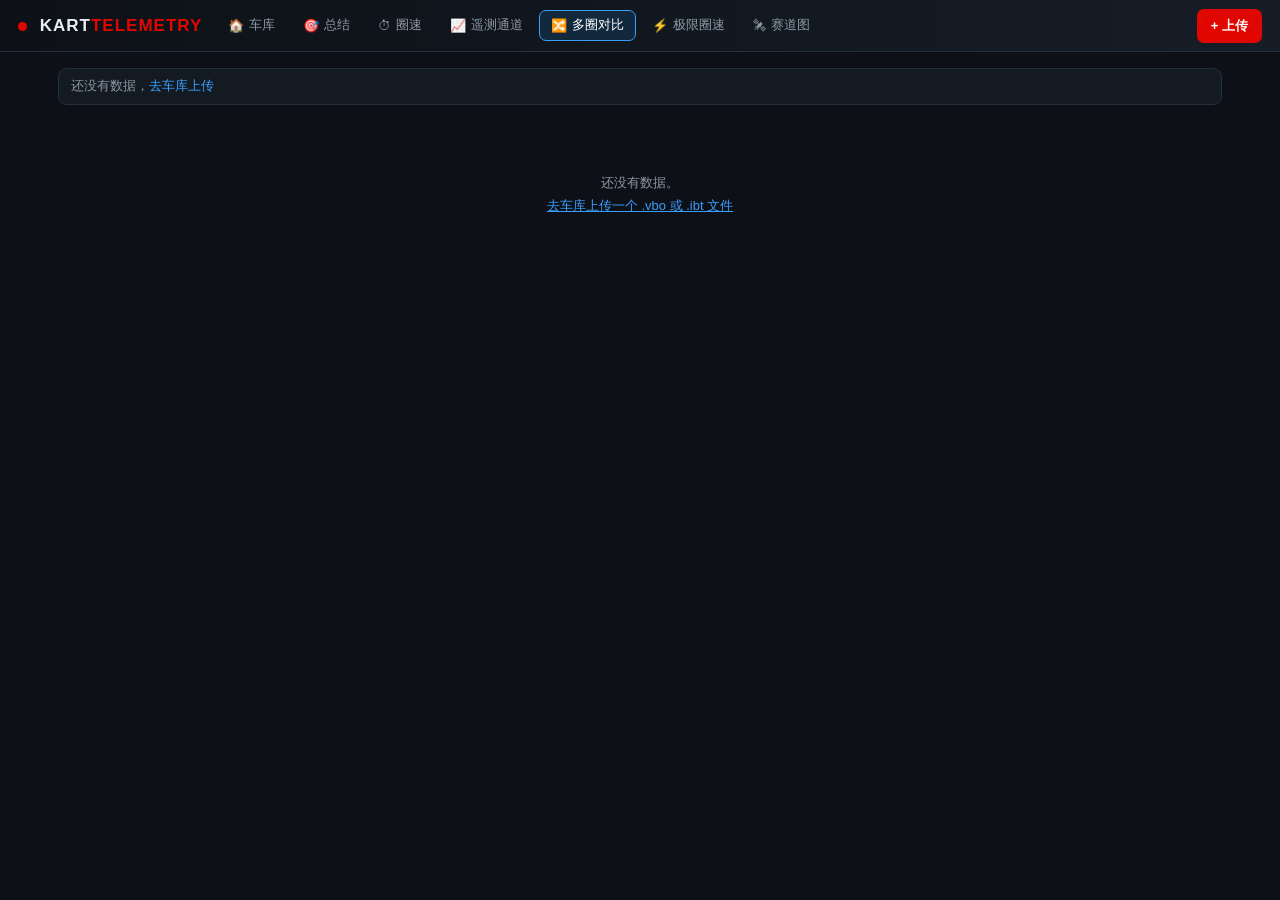
==== compare.html @ 150ec2c9 "v32: 赛道指纹(Fourier 形状描述子)——VBOX 无名会话自动按场地分组 - core.js: 新增赛道指纹段。取首尾闭合最好的有效圈 → 经纬度投影米坐标 →   按弧长重采样 64 点" ====
<!DOCTYPE html>
<html lang="zh">
<head>
<meta charset="utf-8">
<meta name="viewport" content="width=device-width,initial-scale=1">
<title>多圈对比 · Kart Telemetry</title>
<link rel="stylesheet" href="style.css?v=32">
</head>
<body class="mpage">
<header class="topbar">
  <div class="brand"><span class="dot"></span> KART<span class="accent">TELEMETRY</span></div>
  <nav id="pagenav" class="pagenav"></nav>
  <div class="grow"></div>
  <label class="dropbtn">+ 上传<input id="fileInput" type="file" accept=".vbo,.ibt" multiple></label>
</header>

<div class="pagewrap">
  <div id="loaderr" style="display:none"></div>
  <div id="sessbar" class="sessbar"></div>
  <div id="content"></div>
</div>

<script src="core.js?v=32"></script>
<script src="compare.js?v=32"></script>
</body>
</html>
---- style.css ----
:root{
  --bg:#0d1117; --bg2:#131a22; --bg3:#1a232e; --line:#26303c;
  --txt:#e6edf3; --mut:#8b98a5; --accent:#e10600; --accent2:#22d3ee;
  --green:#3fb950; --amber:#e3a008; --blue:#3b9eff;
}
*{box-sizing:border-box}
html,body{margin:0;min-height:100%;background:var(--bg);color:var(--txt);
  font-family:-apple-system,"PingFang SC","Microsoft YaHei",Segoe UI,Roboto,sans-serif;
  font-size:13px;-webkit-text-size-adjust:100%;overscroll-behavior:none}
/* 滚动：不设置任何 overflow（保持默认 visible），内容流式撑高页面，
   视口滚动交给浏览器默认行为——所有浏览器都有效，不依赖 :has()。
   老的 overflow:hidden 已从 html/body 移除；若未来要"应用内单页"布局，
   把 overflow:hidden 加在具体容器上，别放回 html/body。 */
body.mpage{min-height:100vh}
.topbar{height:52px;display:flex;align-items:center;gap:14px;padding:0 18px;
  background:linear-gradient(90deg,#0d1117,#161d27);border-bottom:1px solid var(--line)}
.menubtn{background:var(--bg3);color:var(--txt);border:1px solid var(--line);
  border-radius:7px;font-size:17px;line-height:1;padding:7px 11px;cursor:pointer}
.menubtn:active{background:var(--line)}
.brand{font-weight:800;font-size:17px;letter-spacing:1px}
.brand .dot{display:inline-block;width:9px;height:9px;border-radius:50%;background:var(--accent);margin-right:7px;vertical-align:middle}
.brand .accent{color:var(--accent)}
.tagline{color:var(--mut);font-size:12px}
.grow{flex:1}
.dropbtn{position:relative;overflow:hidden;background:var(--accent);color:#fff;font-weight:700;padding:8px 14px;border-radius:7px;cursor:pointer;font-size:13px;display:inline-block}
.dropbtn:hover{filter:brightness(1.1)}
.dropbtn input{position:absolute;inset:0;opacity:.01;width:100%;height:100%;cursor:pointer}
.locatebtn{background:var(--bg3);color:var(--txt);border:1px solid var(--line);font-weight:700;padding:8px 14px;border-radius:7px;cursor:pointer;font-size:13px;transition:.12s}
.locatebtn:hover{border-color:var(--accent2);color:#fff}
.locatebtn.busy{opacity:.6;cursor:wait}

/* 布局：内容全宽；侧栏做成左上角抽屉，点 ☰ 展开（桌面/手机一致） */
.layout{display:grid;grid-template-columns:1fr;height:calc(100% - 52px);position:relative}
.sidebar{position:absolute;top:0;bottom:0;left:0;width:min(84vw,300px);z-index:900;
  transform:translateX(-100%);transition:transform .22s ease;
  box-shadow:0 0 30px rgba(0,0,0,.6);background:var(--bg2);border-right:1px solid var(--line);
  display:flex;flex-direction:column;overflow:hidden}
.layout.nav-open .sidebar{transform:translateX(0)}
.sidehead{padding:12px 14px;font-weight:700;font-size:13px;border-bottom:1px solid var(--line);display:flex;align-items:center;gap:8px}
.badge{background:var(--bg3);color:var(--mut);border-radius:10px;padding:1px 8px;font-size:11px}
.dropzone{margin:12px;border:1.5px dashed var(--line);border-radius:10px;padding:18px;text-align:center;color:var(--mut);transition:.15s}
.dropzone.over{border-color:var(--accent);color:var(--txt);background:#1b1113}
.dzinner{font-size:12px}
.sesslist{flex:1;overflow-y:auto;padding:0 10px 10px}
.emptyhint{color:var(--mut);font-size:12px;text-align:center;padding:24px 18px;line-height:1.7}
.sess{background:var(--bg3);border:1px solid var(--line);border-radius:9px;padding:11px 12px;margin-bottom:9px;cursor:pointer;transition:.12s;position:relative}
.sess:hover{border-color:#3a4655}
.sess.active{border-color:var(--accent);box-shadow:0 0 0 1px var(--accent) inset}
.sess .sname{font-weight:700;font-size:13.5px;display:flex;justify-content:space-between;align-items:center}
.sess .sdate{color:var(--mut);font-size:11px;margin-top:3px}
.sess .sstat{display:flex;gap:12px;margin-top:8px;font-size:11px;color:var(--mut)}
.sess .sstat b{color:var(--txt);font-size:13px}
.sess .strack{position:absolute;top:11px;right:12px;font-size:10px;color:var(--mut)}
.src{font-style:normal;font-size:9.5px;font-weight:700;border-radius:4px;padding:1px 5px;margin-left:2px;vertical-align:middle}
.src.iracing{background:rgba(255,90,77,.18);color:#ff8a80;border:1px solid rgba(255,90,77,.4)}
.src.vbo{background:rgba(34,211,238,.14);color:#67e8f9;border:1px solid rgba(34,211,238,.35)}
.dhead h2 .src{font-size:11px;padding:2px 7px}

.mainwrap{position:relative;height:100%;background:var(--bg2);overflow:hidden}
.panel{height:100%;overflow-y:auto}
/* 遮罩：fixed 定位，不参与 grid；手机抽屉打开时显示 */
.scrim{position:fixed;inset:0;z-index:850;background:rgba(0,0,0,.5);
  opacity:0;pointer-events:none;transition:opacity .22s}
.layout.nav-open .scrim{opacity:1;pointer-events:auto}
/* 右上角小地图浮窗 */
.mapmod{position:absolute;top:14px;right:14px;width:320px;height:236px;z-index:600;
  background:var(--bg2);border:1px solid var(--line);border-radius:11px;overflow:hidden;
  box-shadow:0 8px 26px rgba(0,0,0,.55)}
.mapmod.expanded{width:min(74vw,860px);height:min(74vh,580px);top:14px;right:14px}
.mmhead{position:absolute;top:0;left:0;right:0;height:34px;z-index:520;
  display:flex;align-items:center;justify-content:space-between;padding:0 10px;
  background:linear-gradient(180deg,#1a232e,#131a22);border-bottom:1px solid var(--line)}
.mmtitle{font-weight:700;font-size:12px;color:var(--txt)}
.mmtools{display:flex;gap:6px}
/* 关键：这条规则只对老单页布局右上角小地图模块（.mapmod 内部）生效。
   之前用 #map 全局选择器，导致 track.html 的整页大地图也被设成 absolute
   并用 inset 撑满 .mapmod（不存在），结果脱离文档流被父容器裁成一条窄带。
   多页面架构下 track.html 的 #map 是 block 元素，由 .bigmap{height:440px}
   控制高度，Leaflet 自己设的 .leaflet-container{position:relative} 生效。 */
.mapmod #map{position:absolute;inset:34px 0 0 0;background:#000}
.mapbadge{position:absolute;left:10px;top:44px;z-index:500;background:rgba(13,17,23,.82);
  border:1px solid var(--line);border-radius:7px;padding:5px 9px;font-size:11px;color:var(--mut)}
.mypos{position:absolute;left:10px;top:84px;z-index:500;background:rgba(13,17,23,.92);
  border:1px solid var(--accent2);border-radius:8px;padding:8px 11px;font-size:11px;color:var(--txt);
  display:none;max-width:220px;line-height:1.5}
.mypos .mlat{color:var(--accent2);font-weight:700;margin-bottom:2px}
.mypos .merr{color:var(--amber);margin-top:2px}
.mypos .mdist{color:var(--mut);margin-top:5px}
.locpin{position:relative;width:16px;height:16px}
.locdot{position:absolute;left:0;top:0;width:16px;height:16px;border-radius:50%;background:var(--accent2);
  border:3px solid #fff;box-shadow:0 0 7px rgba(34,211,238,.9);box-sizing:border-box}
.locring{position:absolute;left:0;top:0;width:16px;height:16px;border-radius:50%;border:2px solid var(--accent2);
  box-sizing:border-box;transform-origin:center;animation:locpulse 1.8s ease-out infinite}
@keyframes locpulse{0%{transform:scale(1);opacity:.9}100%{transform:scale(3.6);opacity:0}}
.leaflet-popup-content{font-size:12px}
/* 从极限圈速页跳过来要重点看的赛道段 */
/* top:46px = 刚好落在 .maphead（约 44px 高）下面的地图区，盖住 .maphint 和 .mapbadge */
.focusbar{position:absolute;left:8px;right:8px;top:46px;z-index:950;
  background:rgba(12,14,20,.92);border:1px solid rgba(225,6,0,.55);border-radius:9px;
  padding:7px 10px;font-size:12px;color:#e8ecf4;line-height:1.6;
  box-shadow:0 3px 14px rgba(0,0,0,.45);pointer-events:auto}
.focusbar .mut{color:var(--mut);font-size:11px}
.mut{color:var(--mut)}
/* 页面内的次要文字（与 focusbar 里的 .mut 通用） */
/* 地图滚轮缩放：默认把滚轮让给页面，点一下地图才"接管"滚轮。
   .maphint 是提示条，必须 pointer-events:none，否则会挡住拖拽/点击。 */
.leaflet-container{position:relative}
.leaflet-container .maphint{position:absolute;left:50%;top:8px;transform:translateX(-50%);
  z-index:900;pointer-events:none;white-space:nowrap;
  background:rgba(12,14,20,.82);color:#e8ecf4;border:1px solid rgba(255,255,255,.18);
  padding:4px 10px;border-radius:999px;font-size:11.5px;line-height:1.5;
  box-shadow:0 2px 10px rgba(0,0,0,.35)}
.leaflet-container.wheelon .maphint{display:none}
.leaflet-container.wheelon::after{content:'';position:absolute;inset:0;z-index:880;
  pointer-events:none;border:2px solid rgba(255,210,63,.9);border-radius:2px}
.legend{position:absolute;right:10px;bottom:10px;z-index:500;background:rgba(13,17,23,.82);
  border:1px solid var(--line);border-radius:7px;padding:6px 9px;display:flex;align-items:center;gap:8px;font-size:11px;color:var(--mut)}
.legend .grad{width:96px;height:9px;border-radius:5px;
  background:linear-gradient(90deg,#2b6cb0,#16c0c0,#3fb950,#e3a008,#e10600)}
.alignbox{position:absolute;left:10px;bottom:10px;z-index:510;background:rgba(13,17,23,.95);
  border:1px solid var(--line);border-radius:9px;padding:10px 12px;width:248px;display:none}
.alignbox.show{display:block}
.atitle{font-weight:700;font-size:12px;margin-bottom:8px}
.arow{display:flex;align-items:center;gap:8px;margin-bottom:6px}
.arow label{width:30px;color:var(--mut);font-size:11px}
.arow input{flex:1;background:var(--bg);border:1px solid var(--line);color:var(--txt);border-radius:6px;padding:5px 7px;font-size:12px}
.abtns{display:flex;gap:6px;margin-top:4px}
.mini{background:var(--accent);color:#fff;border:none;border-radius:6px;padding:6px 9px;font-size:11px;cursor:pointer;font-weight:600}
.mini.ghost{background:var(--bg3);color:var(--txt);border:1px solid var(--line)}
.mini:hover{filter:brightness(1.12)}
.anote{color:var(--amber);font-size:10.5px;margin-top:7px;line-height:1.5;display:none}

.panel{background:var(--bg2);overflow-y:auto}
.placeholder{color:var(--mut);text-align:center;padding:60px 20px;line-height:1.8}
.detail{padding:14px}
.summary, .secblock{margin-right:330px}
@media(max-width:1100px){.summary, .secblock{margin-right:270px}}
@media(max-width:900px){.summary, .secblock{margin-right:0}}
.dhead{display:flex;justify-content:space-between;align-items:baseline;margin-bottom:10px}
.dhead h2{margin:0;font-size:17px}
.dhead .dt{color:var(--mut);font-size:11px}
.statgrid{display:grid;grid-template-columns:repeat(3,1fr);gap:8px;margin-bottom:14px}
.stat{background:var(--bg3);border:1px solid var(--line);border-radius:8px;padding:9px 6px;text-align:center}
.stat .v{font-size:16px;font-weight:800}
.stat .k{font-size:10.5px;color:var(--mut);margin-top:2px}
.secblock{margin-bottom:16px}
.secblock h3{font-size:12.5px;margin:0 0 8px;color:var(--accent2);border-left:3px solid var(--accent2);padding-left:8px}
.laplist{max-height:200px;overflow-y:auto}
.lap{display:flex;align-items:center;gap:8px;padding:5px 4px;border-bottom:1px solid #1c2530}
.lap .ln{width:26px;color:var(--mut);font-size:11px}
.lap .lbar{flex:1;height:14px;background:var(--bg3);border-radius:4px;overflow:hidden;position:relative}
.lap .lfill{height:100%;background:linear-gradient(90deg,#3b9eff,#22d3ee)}
.lap.best .lfill{background:linear-gradient(90deg,#e10600,#ff5a4d)}
.lap .lt{width:52px;text-align:right;font-variant-numeric:tabular-nums;font-size:12px}
.lap.best .lt{color:var(--accent);font-weight:800}
.ctab{width:100%;border-collapse:collapse;font-size:11.5px}
.ctab th{color:var(--mut);text-align:center;padding:5px 3px;border-bottom:1px solid var(--line);font-weight:600}
.ctab td{border-bottom:1px solid #1c2530;padding:5px 3px;text-align:center}
.ctab td.b{color:var(--accent2);font-weight:700}
.ctab.ev{font-size:11px}
.ctab.ev td,.ctab.ev th{padding:3px 5px}
.ctab tr.on{background:rgba(59,158,255,.16)}
/* 横向滚动的表格容器（移动端宽表不溢出） */
.tscroll{overflow-x:auto;-webkit-overflow-scrolling:touch}
.neg{color:#e10600;font-weight:700}
.pos{color:#2ecc71;font-weight:700}
.evwrap{display:flex;gap:14px;flex-wrap:wrap;margin-top:4px}
.evcol{flex:1;min-width:250px}
.evcol h4{margin:0 0 6px;font-size:12px;color:var(--txt);font-weight:600}
.lapsel{margin-left:8px;background:var(--panel);color:var(--txt);border:1px solid var(--line);border-radius:6px;padding:3px 7px;font-size:12px;vertical-align:middle}
canvas.chart{width:100%;background:var(--bg);border:1px solid var(--line);border-radius:8px;display:block}
.cmpchips{display:flex;flex-wrap:wrap;gap:6px;margin-bottom:8px}
.chip{border:1px solid var(--line);background:var(--bg2);color:var(--mut);border-radius:14px;padding:3px 11px;
  font-size:12px;cursor:pointer;opacity:.45;transition:.15s;font-variant-numeric:tabular-nums}
.chip::before{content:'';display:inline-block;width:8px;height:8px;border-radius:50%;background:var(--c);
  margin-right:6px;vertical-align:middle}
.chip.on{opacity:1;color:#fff;border-color:var(--c);box-shadow:0 0 0 1px var(--c) inset}
.chip:hover{opacity:.85}

/* 踏板图控制条 */
.pedctrl{display:flex;flex-wrap:wrap;gap:6px 16px;align-items:center;margin:0 0 8px}
.pcgroup{display:flex;flex-wrap:wrap;gap:5px;align-items:center}
.pclabel{font-size:11px;color:var(--mut);margin-right:2px}
.pbtn{border:1px solid var(--line);background:var(--bg2);color:var(--mut);border-radius:14px;
  padding:3px 10px;font-size:11.5px;cursor:pointer;transition:.14s;white-space:nowrap;
  -webkit-tap-highlight-color:transparent}
.pbtn:hover{border-color:#3d4b5c;color:var(--txt)}
.pbtn.on{background:#122a3d;border-color:var(--c,#3b9eff);color:#fff;box-shadow:0 0 0 1px var(--c,#3b9eff) inset}
.pbtn.ov::before{content:'';display:inline-block;width:7px;height:7px;border-radius:50%;
  background:var(--c);margin-right:5px;vertical-align:middle}
.pbtn.ov{opacity:.5}
.pbtn.ov.on{opacity:1}
#chartPedal{cursor:crosshair;touch-action:none}
.adv{background:#1b1407;border:1px solid #3a2c0c;border-left:3px solid var(--amber);border-radius:8px;padding:10px 12px;margin-top:6px}
.adv ul{margin:6px 0;padding-left:16px;line-height:1.65;font-size:12px}
.adv li{margin-bottom:5px}
.adv b{color:var(--amber)}
.grades{font-weight:800}
.satnote{font-size:11px;color:var(--mut);margin-top:6px;line-height:1.5}
::-webkit-scrollbar{width:9px;height:9px}
::-webkit-scrollbar-thumb{background:#2a3543;border-radius:5px}
::-webkit-scrollbar-track{background:transparent}

/* ================= 中等屏：收窄 ================ */
@media(max-width:1100px){
  .mapmod{width:260px;height:210px}
  .summary,.secblock{margin-right:270px}
}

/* ================= 平板 / 竖屏 ================ */
@media(max-width:820px){
  .tagline{display:none}
  .topbar{gap:10px;padding:0 12px}
  .summary,.secblock{margin-right:0}
  /* 地图浮窗缩小并靠右上，不遮挡内容 */
  .mapmod{width:220px;height:180px;top:10px;right:10px}
  .mapmod.expanded{width:calc(100vw - 20px);height:60vh;top:10px;right:10px;left:10px}
  .statgrid{grid-template-columns:repeat(3,1fr)}
  .evwrap{flex-direction:column;gap:16px}
  .evcol{min-width:0}
}

/* ================= 手机端 ================ */
@media(max-width:680px){
  /* 顶栏：紧凑，定位按钮只留图标 */
  .topbar{height:50px;gap:8px;padding:0 10px}
  .brand{font-size:15px;letter-spacing:.5px}
  .brand .dot{width:7px;height:7px;margin-right:5px}
  .locatebtn .btxt{display:none}
  .locatebtn::after{content:'📍'}
  .locatebtn,.dropbtn{padding:8px 11px;font-size:12px}

  .sidehead{padding:14px}
  .dropzone{margin:10px;padding:14px}
  .sess{padding:13px 12px}              /* 更大的点击区 */
  .sess .sstat{gap:10px;flex-wrap:wrap}

  /* 地图：全宽条，手指友好 */
  /* 地图：全宽条，手指友好（文档流内，随内容滚动） */
  .mainwrap{overflow-y:auto;-webkit-overflow-scrolling:touch}
  .panel{height:auto;overflow:visible}
  .mapmod{position:relative;top:auto;right:auto;width:auto;height:210px;z-index:1;
    margin:10px 12px 0;border-radius:10px;box-shadow:none;border:1px solid var(--line)}
  .mapmod.expanded{height:70vh;margin:10px 12px 0}
  .mmhead{height:36px;padding:0 10px}
  .mini{padding:8px 12px;font-size:12px}   /* 触摸目标 >=32px */
  #map{inset:36px 0 0 0}
  .mapbadge{left:8px;top:44px;font-size:10px;padding:4px 8px}
  .mypos{left:8px;top:82px;max-width:calc(100% - 16px)}
  .legend{right:8px;bottom:8px;padding:5px 8px}
  .legend .grad{width:70px}
  .alignbox{left:8px;right:8px;width:auto;bottom:8px}

  /* 内容：单列、加内边距 */
  .panel{padding:0}
  .detail{padding:12px}
  .statgrid{grid-template-columns:repeat(2,1fr);gap:7px}
  .stat .v{font-size:15px}
  .secblock{margin-bottom:14px}
  .secblock h3{font-size:12px}
  .dhead h2{font-size:15px}
  .dhead{flex-direction:column;align-items:flex-start;gap:2px}

  /* 表格横向滚动 */
  .ctab{font-size:11px}
  .ctab th,.ctab td{padding:6px 5px;white-space:nowrap}
  .evcol{min-width:0}
  .evwrap{gap:14px}
  .evcol h4{font-size:12px}

  /* 圈块 / 下拉：保证 >=44px 触摸目标 */
  .chip{min-height:36px;padding:8px 14px;font-size:12.5px;
    display:inline-flex;align-items:center;border-radius:18px}
  .cmpchips{gap:8px}
  .lapsel{min-height:36px;padding:7px 10px;font-size:13px}

  /* 图表高度自适应（踏板图用内联高度，走高清重绘，不受此规则影响） */
  canvas.chart{height:auto;min-height:210px}
  .placeholder{padding:40px 16px}

  /* 踏板图控制条：手机上保证触摸目标够大 */
  .pedctrl{gap:8px 12px}
  .pbtn{min-height:36px;padding:7px 13px;font-size:12.5px;border-radius:18px;
    display:inline-flex;align-items:center}
  .pclabel{font-size:11.5px}
}

/* ================= 超窄屏 ================ */
@media(max-width:400px){
  .statgrid{grid-template-columns:repeat(2,1fr)}
  .stat .v{font-size:14px}
  .stat .k{font-size:9.5px}
  .brand{font-size:14px}
  .mapmod{height:190px}
}

/* 触摸设备：去掉 hover 残留态 */
@media(hover:none){
  .sess:hover{border-color:var(--line)}
  .locatebtn:hover{border-color:var(--line);color:var(--txt)}
  .chip:hover{opacity:1}
}

/* ================================================================
   多页面架构（Garage61 风格：一个页面只干一件事）
   ================================================================ */
body.mpage{overflow:auto;height:auto}
.mpage .topbar{position:sticky;top:0;z-index:200}
.pagewrap{max-width:1200px;margin:0 auto;padding:16px 18px 64px}

/* 顶部页面导航 */
.pagenav{display:flex;gap:4px;flex-wrap:wrap;align-items:center}
.navitem{display:inline-flex;align-items:center;gap:5px;padding:6px 11px;border-radius:7px;
  color:var(--mut);text-decoration:none;font-size:12.5px;border:1px solid transparent;
  white-space:nowrap;transition:.14s;-webkit-tap-highlight-color:transparent}
.navitem:hover{background:var(--bg3);color:var(--txt)}
.navitem.on{background:#12283d;border-color:var(--blue);color:#fff}
.navitem .ni{font-size:13px;line-height:1}

/* 会话条 */
.sessbar{display:flex;align-items:center;gap:12px;flex-wrap:wrap;
  background:var(--bg2);border:1px solid var(--line);border-radius:9px;
  padding:9px 12px;margin-bottom:14px}
.sbsel{background:var(--bg3);color:var(--txt);border:1px solid var(--line);
  border-radius:7px;padding:6px 10px;font-size:13px;max-width:100%;min-width:220px}
.sbsel.on{border-color:#ffd23f;color:#ffd23f;display:inline-flex;align-items:center;justify-content:center}
.sbmeta{color:var(--mut);font-size:12px;display:flex;align-items:center;gap:8px;flex-wrap:wrap}
.sbmeta b{color:var(--txt);font-variant-numeric:tabular-nums}
.sbempty{color:var(--mut);font-size:12.5px}
.sbempty a{color:var(--blue);text-decoration:none}
.sbempty a:hover{text-decoration:underline}

/* 卡片 */
.card{background:var(--bg2);border:1px solid var(--line);border-radius:10px;
  padding:14px 16px;margin-bottom:14px}
.card>h3{margin:0 0 4px;font-size:13px;font-weight:700;letter-spacing:.3px;
  display:flex;align-items:center;gap:10px;flex-wrap:wrap}
.card>.chint{color:var(--mut);font-size:11.5px;margin:0 0 12px;line-height:1.6}

/* 指标小卡 */
.stats{display:grid;grid-template-columns:repeat(auto-fit,minmax(126px,1fr));gap:10px;margin-bottom:14px}
.statbox{background:var(--bg2);border:1px solid var(--line);border-radius:9px;padding:11px 13px}
.statbox .v{font-size:20px;font-weight:800;font-variant-numeric:tabular-nums;line-height:1.15}
.statbox .v.gold{color:#ffd23f}
.statbox .k{font-size:11px;color:var(--mut);margin-top:3px}
.statbox .sub{font-size:10.5px;color:var(--mut);margin-top:2px}

/* 时间增减：丢时间=红，捡时间=绿 */
.d-pos{color:#ff6b6b;font-weight:700;font-variant-numeric:tabular-nums}
.d-neg{color:var(--green);font-weight:700;font-variant-numeric:tabular-nums}
.d-zero{color:var(--mut);font-variant-numeric:tabular-nums}

/* 通道图网格（遥测页：每个通道一张图，可多选） */
.chgrid{display:flex;flex-direction:column;gap:12px}
.chart-head{display:flex;align-items:center;gap:8px;margin-bottom:6px}
.chart-head .cname{font-size:12.5px;font-weight:700}
.chart-head .cunit{font-size:11px;color:var(--mut)}
.chart-head .grow{flex:1}

/* 圈选择 chips */
.lapchips{display:flex;flex-wrap:wrap;gap:6px;margin-bottom:10px}
.lapchip{border:1px solid var(--line);background:var(--bg3);color:var(--mut);
  border-radius:14px;padding:4px 11px;font-size:12px;cursor:pointer;transition:.14s;
  font-variant-numeric:tabular-nums}
.lapchip:hover{color:var(--txt)}
.lapchip.on{background:#12283d;border-color:var(--blue);color:#fff}
.lapchip.warn::after{content:' ⚠';color:var(--amber)}
.lapchip .lt{color:inherit;opacity:.65;font-size:11px;margin-left:4px}

/* 分段条形（极限圈速）——每行是可点按钮 */
.segfind{display:flex;gap:14px;align-items:flex-start}
.segmap{flex:0 0 300px;position:relative}
.segmap canvas{width:100%;height:230px;display:block;background:#0b0d12;
  border:1px solid var(--line);border-radius:9px}
.sketchhint{position:absolute;left:8px;bottom:8px;right:8px;text-align:center;
  font-size:11px;color:var(--mut);pointer-events:none}
.seglist{flex:1;min-width:0}
.segrow{display:flex;align-items:center;gap:10px;width:100%;padding:6px 8px;
  border:1px solid transparent;border-bottom:1px solid rgba(255,255,255,.05);
  background:transparent;color:inherit;font:inherit;text-align:left;cursor:pointer;border-radius:7px}
.segrow:hover{background:rgba(255,255,255,.045)}
.segrow.on{background:rgba(225,6,0,.13);border-color:rgba(225,6,0,.5)}
.segrow .segloc{width:130px;flex:0 0 130px;font-size:12px;white-space:nowrap;overflow:hidden;text-overflow:ellipsis}
.segrow .secs{display:inline-block;min-width:24px;margin-right:6px;padding:1px 5px;border-radius:4px;
  background:rgba(59,158,255,.16);color:#7dc0ff;font-size:10.5px;font-weight:700}
.segrow.on .secs{background:rgba(225,6,0,.25);color:#ff9b9b}
.segrow .segpct{width:150px;flex:0 0 150px;color:var(--mut);font-size:11px;
  font-variant-numeric:tabular-nums;white-space:nowrap;overflow:hidden;text-overflow:ellipsis}
.segrow .segbar{flex:1;min-width:50px;height:14px;background:var(--bg3);border-radius:3px;overflow:hidden;position:relative}
.segrow .segfill{height:100%;background:linear-gradient(90deg,#e10600,#ff6b6b);border-radius:3px}
.segrow .segval{width:78px;flex:0 0 78px;text-align:right;font-size:12px;font-variant-numeric:tabular-nums}
.segrow .seglap{width:44px;flex:0 0 44px;text-align:right;font-size:11px;color:var(--mut)}
/* 选中段的详情 */
.segdetail{margin-top:12px;padding:11px 13px;background:var(--bg2);border:1px solid var(--line);border-radius:9px}
.segdetail .sdhead{display:flex;align-items:center;gap:9px;flex-wrap:wrap;margin-bottom:9px}
.segdetail .sdtag{padding:2px 7px;border-radius:4px;background:rgba(59,158,255,.16);
  color:#7dc0ff;font-size:11px;font-weight:700}
.segdetail .sdpct{color:var(--mut);font-size:11.5px}
.segdetail .sdgrid{display:grid;grid-template-columns:repeat(auto-fit,minmax(140px,1fr));gap:9px}
.segdetail .sdcell{background:rgba(255,255,255,.03);border-radius:7px;padding:7px 9px}
.segdetail .sdcell .k{font-size:10.5px;color:var(--mut);margin-bottom:3px}
.segdetail .sdcell .v{font-size:14px;font-weight:600;font-variant-numeric:tabular-nums}
.segdetail .mut{color:var(--mut);font-weight:400;font-size:11px}
.segdetail .sdtip{margin-top:9px;font-size:12px;color:#cfd6e4;line-height:1.6}
/* 赛段表的位置列 */
.ctab .loc{color:var(--mut);font-size:11px}

/* 提示条 */
.notice{background:#1b1407;border:1px solid #3a2c0c;border-left:3px solid var(--amber);
  border-radius:8px;padding:9px 12px;font-size:12px;color:#e8d9b0;line-height:1.6;margin-bottom:14px}
.notice b{color:var(--amber)}

/* 空状态 */
.blank{text-align:center;color:var(--mut);padding:52px 20px;font-size:13px;line-height:1.8}
.blank a{color:var(--blue)}

/* ============ 移动端 ============ */
@media(max-width:820px){
  .pagewrap{padding:12px 12px 56px}
  .topbar{height:auto;min-height:52px;flex-wrap:wrap;gap:8px;padding:8px 12px}
  .brand{font-size:15px}
  .pagenav{order:3;width:100%;overflow-x:auto;-webkit-overflow-scrolling:touch;
    flex-wrap:nowrap;padding-bottom:2px;scrollbar-width:none}
  .pagenav::-webkit-scrollbar{display:none}
  .navitem{min-height:36px;display:inline-flex;align-items:center;padding:7px 12px;font-size:13px}
  .sessbar{padding:10px 12px;gap:10px}
  .sbsel{min-width:0;flex:1;font-size:13px;min-height:38px}
  .stats{grid-template-columns:repeat(2,1fr)}
  .statbox .v{font-size:18px}
  .lapchip{min-height:36px;display:inline-flex;align-items:center;padding:7px 13px;border-radius:18px}
  .pbtn{min-height:36px;padding:7px 13px;font-size:12.5px;border-radius:18px;
    display:inline-flex;align-items:center}
  /* 窄屏：小地图改到列表上方整宽显示，段行压缩成两行信息 */
  .segfind{flex-direction:column;gap:10px}
  .segmap{flex:none;width:100%}
  .segmap canvas{height:200px}
  .seglist{width:100%}
  .segrow{flex-wrap:wrap;gap:6px 8px;padding:7px 8px;min-height:40px}
  .segrow .segloc{flex:1 1 auto;width:auto;font-size:12.5px}
  .segrow .segpct{flex:0 0 auto;width:auto;font-size:10.5px}
  .segrow .segval{flex:0 0 68px;width:68px;font-size:11.5px}
  .segrow .seglap{flex:0 0 34px;width:34px}
  .segrow .segbar{flex:1 1 100%;order:9;height:8px}
  .segdetail .sdgrid{grid-template-columns:repeat(2,1fr)}
}
@media(max-width:400px){
  .stats{grid-template-columns:repeat(2,1fr)}
  .statbox .v{font-size:16px}
  .card{padding:12px 12px}
}
@media(hover:none){ .navitem:hover{background:none;color:var(--mut)} .navitem.on:hover{background:#12283d;color:#fff} }

/* ---- 车库页 ---- */
.dzbig{border:1.5px dashed #33404f;border-radius:10px;padding:26px 16px;text-align:center;
  background:var(--bg3);transition:.15s}
body.dragging .dzbig{border-color:var(--blue);background:#12283d}
.dzbig .dzinner{color:var(--mut);font-size:13px;line-height:1.9}
.dzbig .dzsub{font-size:11.5px;opacity:.75}
.garage{display:flex;flex-direction:column;gap:10px}
.gitem{background:var(--bg2);border:1px solid var(--line);border-radius:10px;padding:13px 15px;
  cursor:pointer;transition:.14s}
.gitem:hover{border-color:#3d4b5c}
.gitem.on{border-color:var(--blue);box-shadow:0 0 0 1px var(--blue) inset}
.gtop{display:flex;align-items:center;gap:9px;flex-wrap:wrap;margin-bottom:6px}
.gname{font-size:15px;font-weight:700}
.gmeta{display:flex;gap:14px;flex-wrap:wrap;color:var(--mut);font-size:12px;margin-bottom:10px}
.gmeta b{color:var(--txt);font-variant-numeric:tabular-nums}
.gdate{opacity:.8}
.gactions{display:flex;gap:6px;flex-wrap:wrap}
.gbtn{border:1px solid var(--line);background:var(--bg3);color:var(--mut);border-radius:7px;
  padding:5px 11px;font-size:12px;cursor:pointer;text-decoration:none;transition:.14s;
  display:inline-flex;align-items:center}
.gbtn:hover{border-color:var(--blue);color:var(--txt)}
.gbtn.primary{background:#12283d;border-color:var(--blue);color:#fff}
.gbtn.danger:hover{border-color:var(--accent);color:#ff6b6b}

/* ---- 赛道图页 ---- */
.mapcard{position:relative}   /* .mapbadge/.mypos/.alignbox 是绝对定位，需要定位父级 */
.maphead{display:flex;align-items:center;gap:8px;padding:12px 14px;
  border-bottom:1px solid var(--line);flex-wrap:wrap}
.bigmap{height:440px;width:100%;background:var(--bg3)}
.bigmap.tall{height:740px}

/* ---- 通用小控件 ---- */
.crow{display:flex;gap:10px;align-items:center;flex-wrap:wrap;margin:8px 0}
.clab{color:var(--mut);font-size:12px;display:inline-flex;align-items:center;gap:6px}

/* ---- 表格强调 ---- */
.ctab tr.best td{background:rgba(59,158,255,.10)}
.ctab tr.best td:first-child{color:var(--blue)}
.mtx td.best{background:rgba(63,185,80,.20);color:#3fb950;font-weight:700}
.mtx td.lapno{color:var(--txt);font-weight:700;white-space:nowrap}
.mtx td.lapt{color:var(--txt);font-variant-numeric:tabular-nums;white-space:nowrap}
.mtx td.mine{color:var(--amber);font-weight:700}

/* ---- 图表缩放工具条 ---- */
.ctwrap{display:flex;align-items:center;gap:8px;flex-wrap:wrap}
.ctgroup{display:inline-flex;gap:4px}
.ctbtn{border:1px solid var(--line);background:var(--bg3);color:var(--mut);border-radius:6px;
  min-width:26px;height:24px;line-height:1;font-size:13px;cursor:pointer;transition:.14s;
  display:inline-flex;align-items:center;justify-content:center;padding:0 6px;
  -webkit-tap-highlight-color:transparent}
.ctbtn:hover{border-color:var(--blue);color:#fff}
.ctmark{color:var(--mut);font-size:10.5px;opacity:.7;white-space:nowrap}
.card>h3.ctwrap .ctgroup{margin-left:auto}
.chart-head.ctwrap .ctgroup{margin-left:auto}
@media(max-width:820px){
  .ctmark{display:none}   /* 手机上提示太占地方，手势本身就是操作 */
  .ctbtn{min-width:34px;height:32px;font-size:15px}
}

/* ---- 总结页（教练诊断 / 提升机会 / 训练清单） ---- */
.diag{font-size:13px;line-height:1.7;padding:10px 13px;border-radius:8px;margin-bottom:8px;border:1px solid}
.diag:last-child{margin-bottom:0}
.diag.warn{background:rgba(225,6,0,.10);border-color:rgba(225,6,0,.35);color:#ffb3ad}
.diag.mid{background:rgba(227,160,8,.10);border-color:rgba(227,160,8,.35);color:#ffe0a1}
.diag.good{background:rgba(63,185,80,.10);border-color:rgba(63,185,80,.35);color:#a7e6b4}
.diag b{color:inherit}
.secwrap{display:flex;flex-direction:column;gap:9px;padding:4px 0}
.secrow{display:flex;align-items:center;gap:11px}
.secname{flex:0 0 150px;font-size:13px}
.secname b{font-size:14px}
.secbar{flex:1;height:15px;background:var(--bg3);border-radius:4px;overflow:hidden}
.secfill{display:block;height:100%;border-radius:4px;
  background:linear-gradient(90deg,#e3a008,#e10600);transition:width .3s}
.secfill.hot{box-shadow:0 0 10px rgba(225,6,0,.5)}
.secval{flex:0 0 76px;text-align:right;font-size:12.5px;font-variant-numeric:tabular-nums;color:#ffb3ad}
.tasklist{display:flex;flex-direction:column;gap:7px}
.taskrow{display:flex;align-items:center;gap:12px;width:100%;text-align:left;
  border:1px solid transparent;border-bottom:1px solid rgba(255,255,255,.05);
  background:transparent;color:inherit;font:inherit;padding:9px 8px;border-radius:8px;cursor:pointer}
button.taskrow:hover{background:rgba(255,255,255,.045)}
button.taskrow[data-i]:active{background:rgba(59,158,255,.10)}
.taskno{flex:0 0 30px;width:30px;height:30px;border-radius:50%;display:flex;align-items:center;justify-content:center;
  background:var(--bg3);border:1px solid var(--line);font-size:14px}
.taskbody{flex:1;min-width:0;display:flex;flex-direction:column;gap:2px}
.taskbody b{font-size:13px}
.taskgain{flex:0 0 auto;font-size:13px;font-weight:700;font-variant-numeric:tabular-nums}
.tasklap{flex:0 0 70px;text-align:right;font-size:11.5px;color:var(--mut)}
.taskcta{flex:0 0 auto;font-size:11.5px;color:var(--blue);text-decoration:none;white-space:nowrap}
.taskcta:hover{text-decoration:underline}
@media(max-width:820px){
  .secname{flex-basis:110px}
  .tasklap{display:none}
}

/* 总结页赛道走线总览 */
.summap canvas{width:100%;height:300px;display:block;background:#0b0d12;
  border:1px solid var(--line);border-radius:9px}
.sumlegend{display:flex;flex-wrap:wrap;gap:5px 10px;margin-top:8px;font-size:11px;color:var(--mut)}
.sumlegend .lg{display:inline-flex;align-items:center;gap:4px}
.sumlegend .lg i{width:9px;height:9px;border-radius:2px;display:inline-block}
@media(max-width:820px){ .summap canvas{height:220px} }

/* ---- 异常圈 / 手动排除 ---- */
.ctab tr.abn td{opacity:.62;background:rgba(227,160,8,.05)}
.ctab tr.exd td{opacity:.45;text-decoration:line-through}
.exbtn{border:1px solid var(--line);background:var(--bg3);color:var(--mut);border-radius:6px;
  width:28px;height:26px;line-height:1;font-size:12px;cursor:pointer;transition:.14s}
.exbtn:hover{border-color:var(--amber);color:var(--amber)}

/* ---- 车库页：按赛道分组 ---- */
.trkgroup{border:1px solid var(--line);border-radius:10px;background:var(--bg2);margin-bottom:10px;overflow:hidden}
.trkhead{display:flex;align-items:center;gap:10px;width:100%;padding:11px 14px;background:transparent;
  border:none;color:inherit;font:inherit;text-align:left;cursor:pointer}
.trkhead:hover{background:rgba(255,255,255,.04)}
.trkflag{font-size:16px}
.trkname{font-size:15px;font-weight:700}
.trkmeta{flex:1;color:var(--mut);font-size:11.5px;white-space:nowrap;overflow:hidden;text-overflow:ellipsis}
.trkmeta b{color:var(--amber)}
.trkarrow{color:var(--mut);transition:.18s;font-size:12px}
.trkgroup.open .trkarrow{transform:rotate(180deg)}
.trkbody{display:none;border-top:1px solid rgba(255,255,255,.06);padding:6px 8px 8px}
.trkgroup.open .trkbody{display:block}
.trkgroup .gitem{border:1px solid transparent;border-bottom:1px solid rgba(255,255,255,.05);border-radius:8px;margin:4px 0}
.trkgroup .gitem:last-child{border-bottom:none}
.gitem .gdate2{color:var(--mut);font-size:11px;font-weight:400;margin-left:8px}
@media(max-width:820px){
  .trkmeta{display:none}
}

/* 车库：改名按钮 + 未分类标记 */
.gedit{border:1px solid var(--line);background:var(--bg3);color:var(--mut);border-radius:5px;
  padding:2px 8px;font-size:11.5px;cursor:pointer;transition:.14s;margin-left:auto}
.gedit:hover{border-color:var(--blue);color:var(--blue)}
.gname-unnamed{color:var(--mut);font-style:italic}

/* ---- 问答 / 轮胎面板 ---- */
.qarow{display:flex;gap:8px;align-items:center;margin:2px 0 8px}
.qarow input[type=text]{flex:1;min-width:180px;background:var(--bg3);border:1px solid var(--line);color:var(--txt);
  border-radius:7px;padding:8px 11px;font-size:13px}
.qarow input[type=text]:focus{border-color:var(--blue);outline:none}
.qachips{display:flex;flex-wrap:wrap;gap:6px;margin-bottom:10px}
.qachips .chip{border:1px solid var(--line);background:var(--bg3);color:var(--mut);border-radius:14px;
  padding:4px 11px;font-size:12px;cursor:pointer;transition:.14s}
.qachips .chip:hover{border-color:var(--blue);color:var(--blue)}
.qabox{border:1px solid var(--line);border-radius:9px;padding:11px 13px;background:var(--bg3)}
.qabox.warn{border-color:rgba(225,6,0,.4);background:rgba(225,6,0,.07)}
.qabox.mid{border-color:rgba(227,160,8,.4);background:rgba(227,160,8,.07)}
.qabox.good{border-color:rgba(63,185,80,.4);background:rgba(63,185,80,.07)}
.qatitle{font-size:13px;font-weight:700;margin-bottom:5px}
.qatext{font-size:13px;line-height:1.7}
.qatip{font-size:12.5px;color:var(--amber);margin-top:6px}
.qalink{display:inline-block;margin-top:8px;font-size:12px;color:var(--blue);text-decoration:none}
.qasug{display:inline-block;margin:4px 5px 0 0;padding:4px 9px;border-radius:12px;background:var(--bg2);
  border:1px solid var(--line);font-size:11.5px;color:var(--mut);cursor:pointer}
.qasug:hover{border-color:var(--blue);color:var(--blue)}
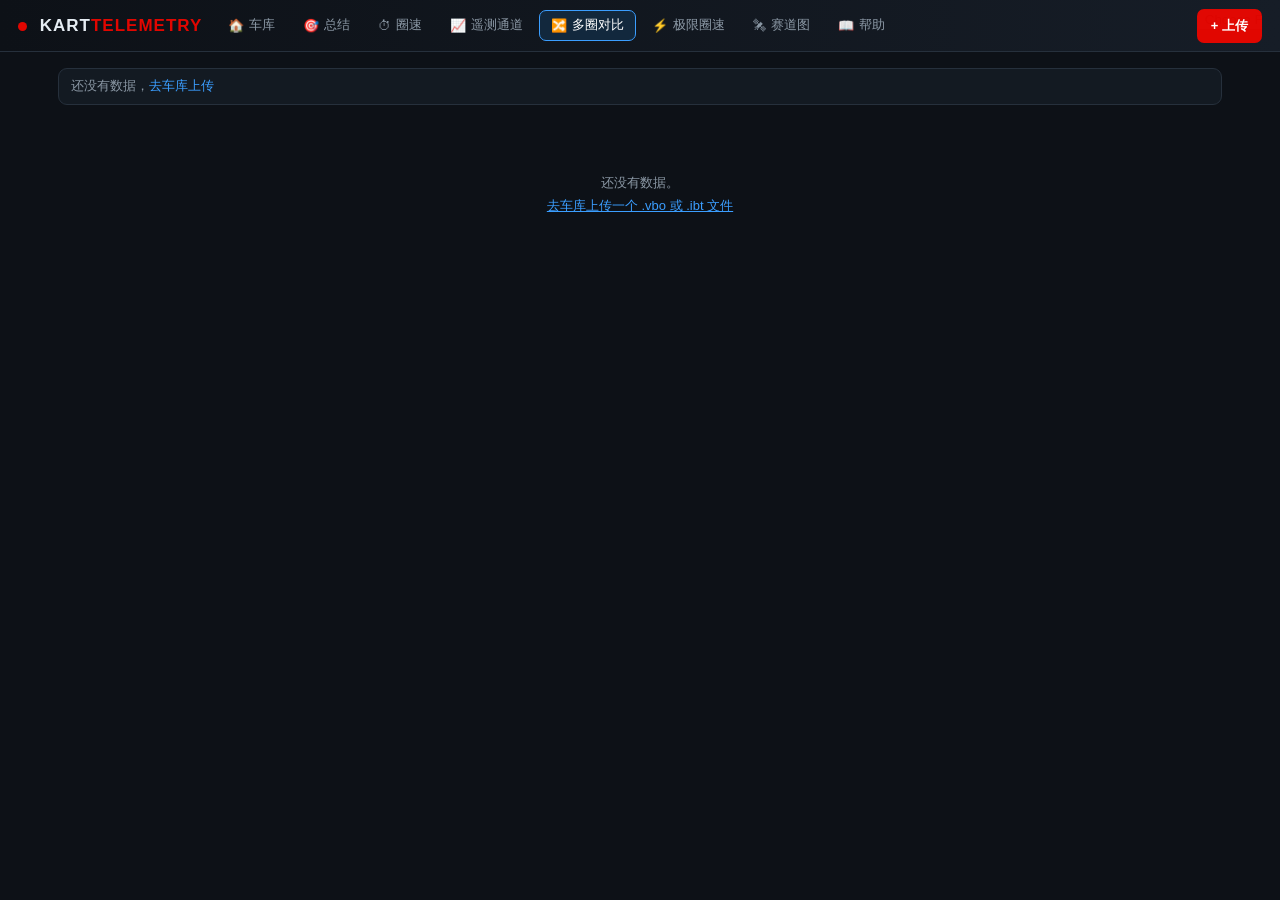
==== commit da1068a8: "v33: 双端帮助文档页(小程序 about / web help.html)+ 导航加入口, 缓存版本升至 v33" ====
--- a/compare.html
+++ b/compare.html
@@ -4,7 +4,7 @@
 <meta charset="utf-8">
 <meta name="viewport" content="width=device-width,initial-scale=1">
 <title>多圈对比 · Kart Telemetry</title>
-<link rel="stylesheet" href="style.css?v=32">
+<link rel="stylesheet" href="style.css?v=33">
 </head>
 <body class="mpage">
 <header class="topbar">
@@ -20,7 +20,7 @@
   <div id="content"></div>
 </div>
 
-<script src="core.js?v=32"></script>
-<script src="compare.js?v=32"></script>
+<script src="core.js?v=33"></script>
+<script src="compare.js?v=33"></script>
 </body>
 </html>
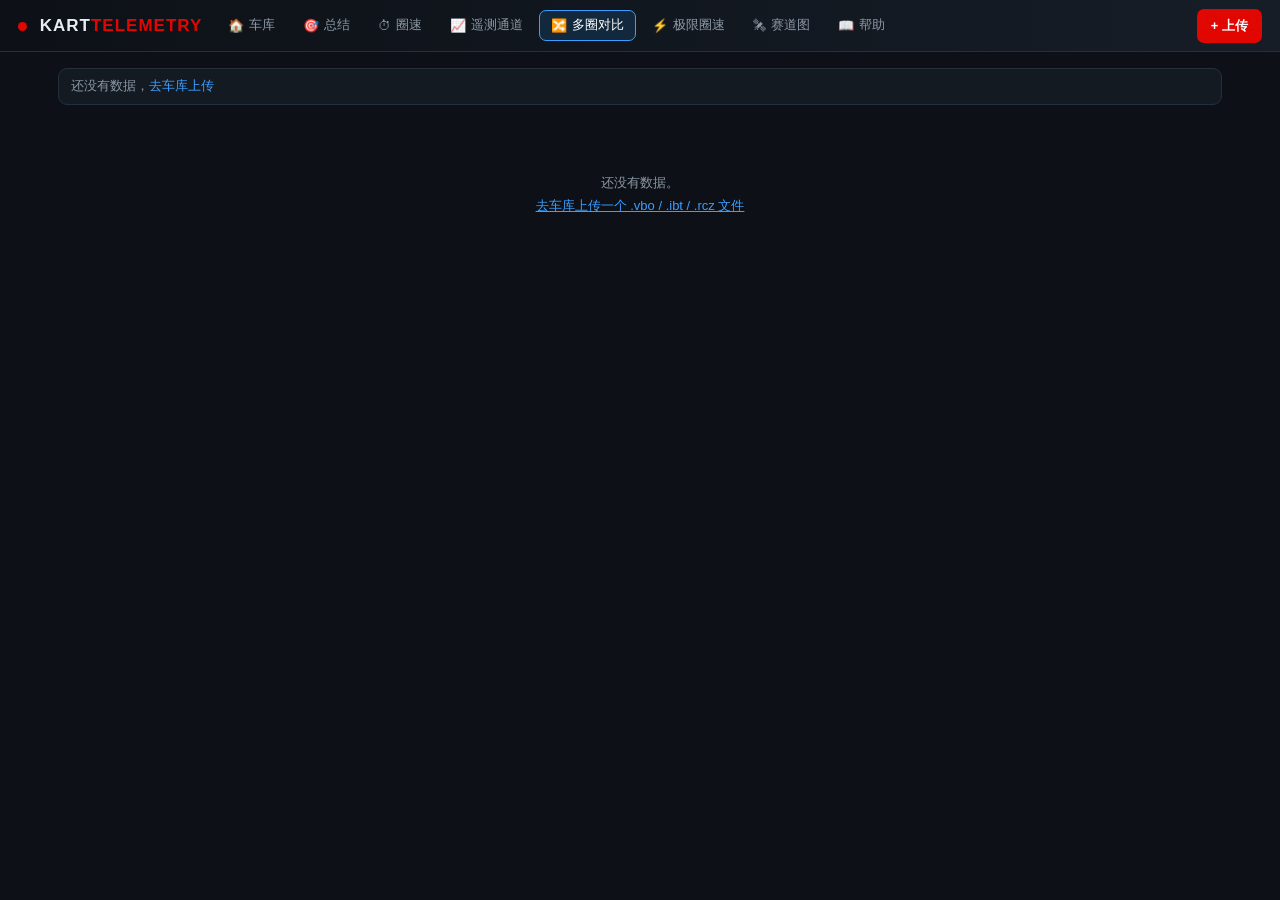
==== commit 6ad30ecf: "v36: 支持 RaceChrono .rcz(手机GPS) - 浏览器端 zip 解压 + 通道解析(time/dist/pos/speed/alt/bearing) + 计时线分圈 + 里程校准坐" ====
--- a/compare.html
+++ b/compare.html
@@ -1,26 +1,27 @@
 <!DOCTYPE html>
-<html lang="zh">
-<head>
-<meta charset="utf-8">
-<meta name="viewport" content="width=device-width,initial-scale=1">
+<html lang="zh" data-page-node-id="wnEYXHb7YVDDemaehufTOg">
+<head data-page-node-id="hM0SlGIG6OytAOW0Ed6Bqj">
+<meta charset="utf-8" data-page-node-id="AZmoQy84rpUeHWI5tSNaWN">
+<meta name="viewport" content="width=device-width,initial-scale=1" data-page-node-id="ZCi0GTr97jAur7ik4YmBQZ">
 <title>多圈对比 · Kart Telemetry</title>
-<link rel="stylesheet" href="style.css?v=33">
+<link rel="stylesheet" href="style.css?v=36" data-page-node-id="jrx5SpD1O7io3BTHFaiqfe">
 </head>
-<body class="mpage">
-<header class="topbar">
-  <div class="brand"><span class="dot"></span> KART<span class="accent">TELEMETRY</span></div>
-  <nav id="pagenav" class="pagenav"></nav>
-  <div class="grow"></div>
-  <label class="dropbtn">+ 上传<input id="fileInput" type="file" accept=".vbo,.ibt" multiple></label>
+<body class="mpage" data-page-node-id="yBLfewQHzh9cOSb1OufoHz">
+<header class="topbar" data-page-node-id="2RExZYNKEE3DLOCYYPr9HA">
+  <div class="brand" data-page-node-id="GQ982aPngOO4hLYuC1iHoB"><span class="dot" data-page-node-id="REnpOBSz95UcODAagOpaK7"></span> KART<span class="accent" data-page-node-id="Bfdr74tytSuoCQkWWpYtrC">TELEMETRY</span></div>
+  <nav id="pagenav" class="pagenav" data-page-node-id="SmCytrTOGgSlveHnt3JQPD"></nav>
+  <div class="grow" data-page-node-id="cO3zxJ0vQleRqvuXh3ikhq"></div>
+  <label class="dropbtn" data-page-node-id="1zYO53LyDrNoSxwYLGj6ci">+ 上传<input id="fileInput" type="file" accept=".vbo,.ibt,.rcz" multiple data-page-node-id="MGU38DkSz9vliMwtk9rCng"></label>
 </header>
 
-<div class="pagewrap">
-  <div id="loaderr" style="display:none"></div>
-  <div id="sessbar" class="sessbar"></div>
-  <div id="content"></div>
+<div class="pagewrap" data-page-node-id="ZX8lqQ9mD0KFELC63bqRaL">
+  <div id="loaderr" style="display:none" data-page-node-id="NoTgWp9XnzWkahUl4VU8DJ"></div>
+  <div id="sessbar" class="sessbar" data-page-node-id="kQitVFisWa1eoQY0Q7cD3x"></div>
+  <div id="content" data-page-node-id="yPx2Eit3BmQYdrWGturxKS"></div>
 </div>
 
-<script src="core.js?v=33"></script>
-<script src="compare.js?v=33"></script>
+<script src="rcz.js?v=36"></script>
+<script src="core.js?v=36"></script>
+<script src="compare.js?v=36"></script>
 </body>
 </html>
